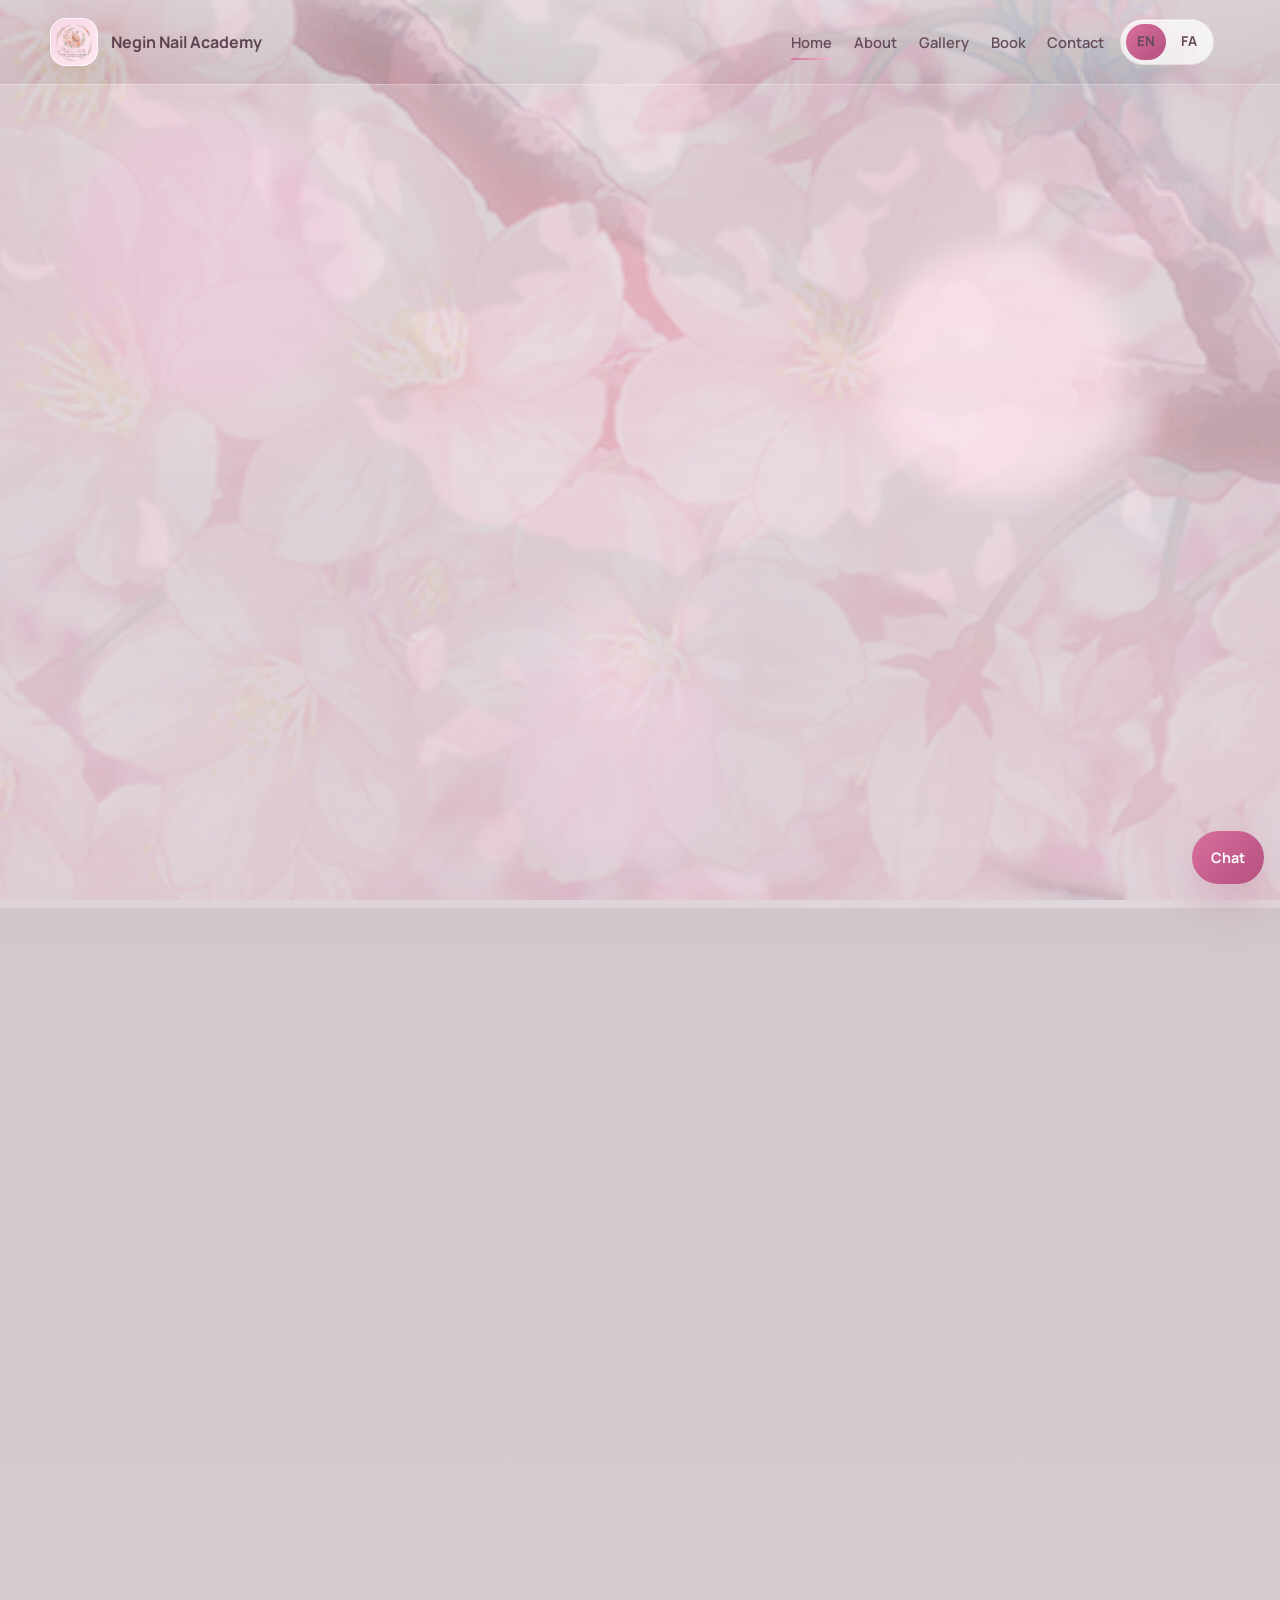
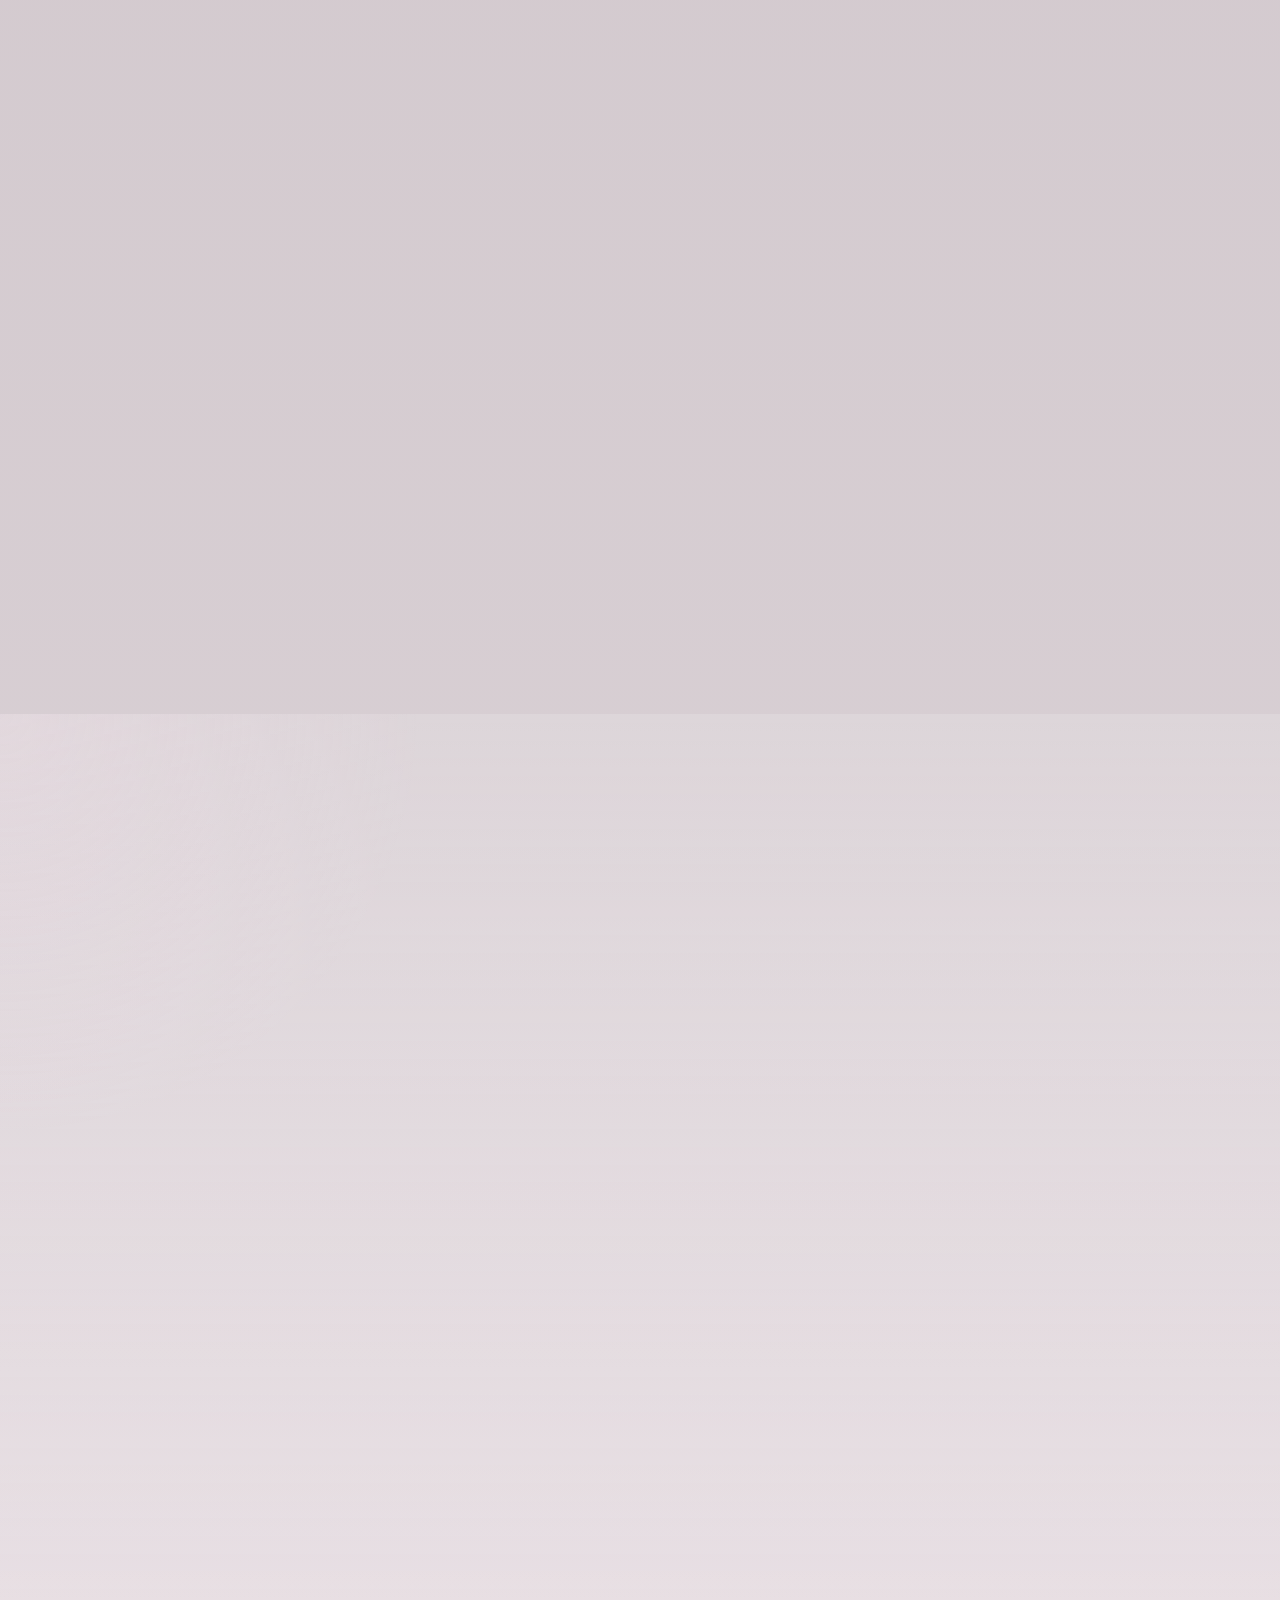
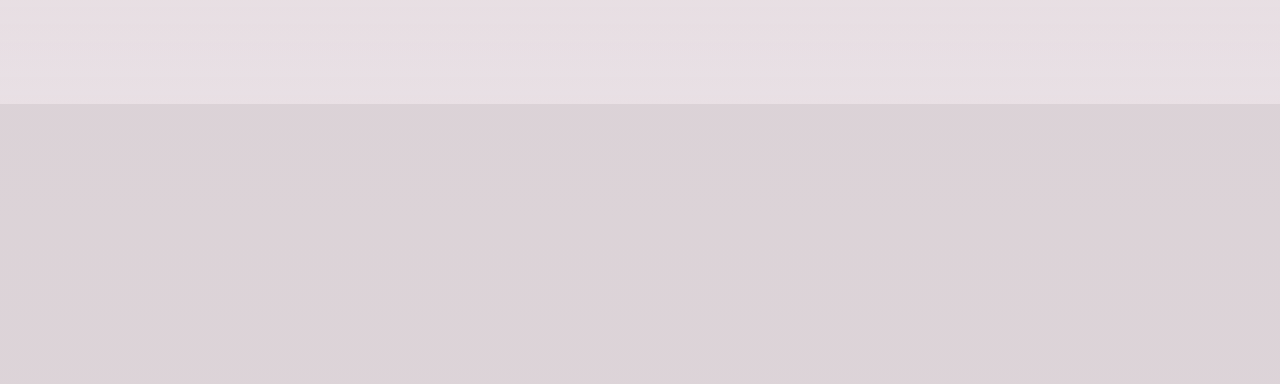
==== about.html @ 124faa85 "Initial website upload" ====
<!DOCTYPE html>
<html lang="en">
<head>
  <meta charset="UTF-8">
  <meta http-equiv="refresh" content="0; url=index.html#about">
  <meta name="viewport" content="width=device-width, initial-scale=1.0">
  <meta name="robots" content="noindex,follow">
  <link rel="canonical" href="index.html#about">
  <title>About | Negin Nail Academy</title>
  <link rel="stylesheet" href="css/style.css">
</head>
<body class="redirect-page">
  <main class="redirect-card">
    <h1>About</h1>
    <p>Redirecting to the About section.</p>
    <p>در حال انتقال به بخش درباره ما.</p>
    <p><a class="btn btn-primary" href="index.html#about">Continue</a></p>
  </main>
</body>
</html>
---- css/style.css ----
:root {
  --bg: #fff7fb;
  --bg-soft: #fffafd;
  --surface: rgba(255, 255, 255, 0.72);
  --surface-strong: rgba(255, 255, 255, 0.92);
  --ink: #47333f;
  --muted: #7b6472;
  --line: rgba(137, 95, 118, 0.14);
  --line-strong: rgba(137, 95, 118, 0.22);
  --primary: #d8709d;
  --primary-deep: #b44f7f;
  --primary-soft: #f7d7e6;
  --primary-pale: #fdeef5;
  --rose: #f3bfd5;
  --pink-cloud: #ffe8f2;
  --lavender-blush: #f8f0fb;
  --white: #ffffff;

  --font-heading: "Cormorant Garamond", Georgia, serif;
  --font-body: "Manrope", "Vazirmatn", "Segoe UI", sans-serif;
  --font-fa: "Vazirmatn", "Tahoma", sans-serif;

  --radius-sm: 16px;
  --radius-md: 24px;
  --radius-lg: 34px;
  --radius-xl: 44px;

  --shadow-soft: 0 16px 46px rgba(168, 111, 146, 0.1);
  --shadow-card: 0 20px 56px rgba(164, 109, 142, 0.13);
  --shadow-strong: 0 28px 80px rgba(143, 88, 121, 0.18);

  --transition: 240ms ease;
  --container: min(100% - 2rem, 1180px);
  --header-h: 84px;
}

* {
  box-sizing: border-box;
  margin: 0;
  padding: 0;
}

html {
  scroll-behavior: smooth;
}

body {
  min-height: 100vh;
  color: var(--ink);
  font-family: var(--font-body);
  font-size: 16px;
  line-height: 1.75;
  overflow-x: hidden;
  position: relative;
  background:
    linear-gradient(180deg, rgba(76, 41, 59, 0.28), rgba(104, 57, 81, 0.18)),
    url("../assets/images/background.gif") center 18% / cover fixed no-repeat;
}

body::before {
  content: "";
  position: fixed;
  inset: 0;
  pointer-events: none;
  z-index: 0;
  background: url("../assets/images/background\ 2.gif") center 10% / cover no-repeat;
  opacity: 0.24;
}

body::after {
  content: "";
  position: fixed;
  inset: 0;
  pointer-events: none;
  z-index: 0;
  background:
    linear-gradient(180deg, rgba(255, 246, 250, 0.40), rgba(247, 232, 240, 0.56)),
    radial-gradient(circle at 50% 12%, rgba(255, 233, 242, 0.12), transparent 28%),
    radial-gradient(circle at 85% 18%, rgba(248, 221, 236, 0.10), transparent 22%),
    radial-gradient(circle at 50% 100%, rgba(114, 57, 86, 0.22), transparent 38%);
}

.site-header,
main,
.site-footer,
.chatbot,
.language-modal,
.lightbox {
  position: relative;
  z-index: 1;
}

a {
  color: inherit;
  text-decoration: none;
}

img {
  display: block;
  width: 100%;
}

button,
input,
select,
textarea {
  font: inherit;
}

ul {
  list-style: none;
}

main {
  padding-top: var(--header-h);
}

section[id] {
  scroll-margin-top: calc(var(--header-h) + 1rem);
}

.container {
  width: var(--container);
  margin-inline: auto;
}

.section {
  padding: clamp(3.5rem, 6vw, 5.6rem) 0;
}

.section-soft {
  background:
    linear-gradient(180deg, rgba(255, 255, 255, 0.16), rgba(255, 246, 251, 0.38)),
    radial-gradient(circle at top left, rgba(248, 221, 236, 0.18), transparent 26%);
}

.eyebrow,
.booking-banner-label,
.mini-label,
.feature-tag {
  text-transform: uppercase;
  letter-spacing: 0.18em;
  font-size: 0.72rem;
  font-weight: 700;
  color: var(--primary-deep);
}

h1,
h2,
h3 {
  color: #4f3846;
  font-family: var(--font-heading);
  font-weight: 600;
  letter-spacing: -0.02em;
  line-height: 1.06;
}

h1 {
  font-size: clamp(2.35rem, 5vw, 4.25rem);
}

h2 {
  font-size: clamp(1.85rem, 3.8vw, 3.1rem);
}

h3 {
  font-size: clamp(1.22rem, 2.1vw, 1.7rem);
}

p {
  color: var(--muted);
}

.lang-fa {
  display: none;
}

html[lang="fa"] body {
  font-family: var(--font-fa);
}

html[lang="fa"] h1,
html[lang="fa"] h2,
html[lang="fa"] h3 {
  font-family: var(--font-fa);
  line-height: 1.55;
  letter-spacing: 0;
}

html[lang="fa"] .lang-fa {
  display: inline;
}

html[lang="fa"] .lang-en {
  display: none;
}

html[lang="en"] .lang-en {
  display: inline;
}

html[lang="en"] .lang-fa {
  display: none;
}

.sr-only {
  position: absolute;
  width: 1px;
  height: 1px;
  padding: 0;
  margin: -1px;
  overflow: hidden;
  clip: rect(0, 0, 0, 0);
  border: 0;
}

.site-header {
  position: fixed;
  inset: 0 0 auto;
  z-index: 300;
  border-bottom: 1px solid transparent;
  background: linear-gradient(180deg, rgba(255, 250, 252, 0.28), rgba(255, 250, 252, 0.08));
  transition: background var(--transition), box-shadow var(--transition), border-color var(--transition);
}

.site-header.scrolled {
  background: linear-gradient(180deg, rgba(255, 252, 254, 0.82), rgba(255, 247, 251, 0.72));
  border-bottom-color: rgba(151, 97, 124, 0.16);
  box-shadow: 0 18px 42px rgba(139, 87, 116, 0.12);
  backdrop-filter: blur(20px);
}

.nav-wrap {
  min-height: var(--header-h);
  display: grid;
  grid-template-columns: auto 1fr auto auto;
  align-items: center;
  gap: 1rem;
}

.brand {
  min-width: 0;
  display: inline-flex;
  align-items: center;
  gap: 0.8rem;
}

.brand img {
  width: 48px;
  height: 48px;
  object-fit: cover;
  border-radius: 16px;
  border: 1px solid rgba(255, 255, 255, 0.8);
  box-shadow: 0 10px 24px rgba(174, 113, 145, 0.16);
  background: linear-gradient(135deg, var(--primary-soft), var(--pink-cloud));
}

.brand-text {
  color: #5e4451;
  font-size: 1rem;
  font-weight: 700;
  white-space: nowrap;
}

.site-nav {
  justify-self: end;
}

.site-nav ul {
  display: flex;
  align-items: center;
  gap: clamp(0.8rem, 1.7vw, 1.4rem);
}

.site-nav a {
  position: relative;
  padding: 0.18rem 0;
  color: #664d5b;
  font-size: 0.92rem;
  font-weight: 600;
}

.site-nav a::after {
  content: "";
  position: absolute;
  left: 0;
  right: 0;
  bottom: -0.35rem;
  height: 2px;
  border-radius: 999px;
  background: linear-gradient(90deg, var(--primary), #efb7cf);
  transform: scaleX(0);
  transform-origin: center;
  transition: transform var(--transition);
}

.site-nav a:hover::after,
.site-nav a.active::after {
  transform: scaleX(1);
}

.lang-switcher {
  display: inline-flex;
  gap: 0.25rem;
  padding: 0.28rem;
  border: 1px solid rgba(157, 105, 130, 0.14);
  border-radius: 999px;
  background: rgba(255, 255, 255, 0.74);
  box-shadow: inset 0 1px 0 rgba(255, 255, 255, 0.72);
}

.lang-btn,
.nav-toggle,
.icon-btn,
.chat-suggestion,
.gallery-tile,
.lightbox-close {
  -webkit-tap-highlight-color: transparent;
}

.lang-btn {
  border: 0;
  background: transparent;
  color: #654a58;
  padding: 0.38rem 0.7rem;
  border-radius: 999px;
  font-size: 0.85rem;
  font-weight: 700;
  cursor: pointer;
  transition: background var(--transition), color var(--transition), transform var(--transition);
}

.lang-btn.active,
.lang-btn:hover {
  background: linear-gradient(135deg, var(--primary), var(--primary-deep));
  color: var(--white);
}

.nav-toggle {
  display: none;
  width: 44px;
  height: 44px;
  border: 1px solid var(--line);
  border-radius: 50%;
  background: rgba(255, 255, 255, 0.72);
  flex-direction: column;
  align-items: center;
  justify-content: center;
  gap: 4px;
  cursor: pointer;
}

.nav-toggle span {
  width: 18px;
  height: 2px;
  border-radius: 999px;
  background: #654a58;
  transition: transform var(--transition), opacity var(--transition);
}

body.nav-open .nav-toggle span:nth-child(1) {
  transform: translateY(6px) rotate(45deg);
}

body.nav-open .nav-toggle span:nth-child(2) {
  opacity: 0;
}

body.nav-open .nav-toggle span:nth-child(3) {
  transform: translateY(-6px) rotate(-45deg);
}

.btn {
  display: inline-flex;
  align-items: center;
  justify-content: center;
  gap: 0.45rem;
  border: 1px solid transparent;
  border-radius: 999px;
  padding: 0.9rem 1.35rem;
  font-size: 0.92rem;
  font-weight: 700;
  letter-spacing: 0.01em;
  cursor: pointer;
  transition: transform var(--transition), box-shadow var(--transition), background var(--transition), color var(--transition), border-color var(--transition);
}

.btn:hover {
  transform: translateY(-2px);
}

.btn-primary {
  color: var(--white);
  background: linear-gradient(135deg, #df6e9e, #b44f7f 55%, #954465);
  box-shadow: 0 18px 38px rgba(172, 82, 124, 0.28);
}

.btn-secondary {
  color: #6c4c5d;
  background: linear-gradient(135deg, rgba(255, 250, 252, 0.96), rgba(247, 215, 230, 0.78));
  border-color: rgba(182, 121, 154, 0.22);
  box-shadow: 0 14px 32px rgba(183, 124, 154, 0.12);
}

.btn-ghost {
  color: #6c4c5d;
  background: rgba(255, 255, 255, 0.58);
  border-color: rgba(182, 121, 154, 0.18);
  backdrop-filter: blur(12px);
}

.wide {
  width: 100%;
}

.hero-section {
  position: relative;
  overflow: hidden;
  isolation: isolate;
  padding: clamp(1.7rem, 4vw, 2.7rem) 0 clamp(3.7rem, 7vw, 5.8rem);
  background: transparent;
}

.hero-gif-bg {
  position: absolute;
  inset: 0;
  background:
    radial-gradient(circle at 18% 18%, rgba(255, 238, 245, 0.26), transparent 24%),
    radial-gradient(circle at 82% 20%, rgba(255, 230, 239, 0.18), transparent 22%),
    linear-gradient(180deg, rgba(255, 250, 252, 0.10), rgba(255, 244, 248, 0.18));
  opacity: 1;
  z-index: 0;
  pointer-events: none;
}

.hero-section::after {
  content: "";
  position: absolute;
  inset: 0;
  background:
    linear-gradient(
      135deg,
      rgba(255, 247, 250, 0.20),
      rgba(255, 241, 247, 0.12),
      rgba(255, 250, 252, 0.18)
    );
  z-index: 0;
  pointer-events: none;
}

.hero-shell {
  position: relative;
  z-index: 1;
}

.hero-ambient {
  position: absolute;
  inset: 0;
  overflow: hidden;
  pointer-events: none;
  z-index: 1;
}

.orb {
  position: absolute;
  border-radius: 50%;
  filter: blur(14px);
  opacity: 0.7;
}

.orb-1 {
  width: 18rem;
  height: 18rem;
  top: 2rem;
  left: 5%;
  background: rgba(247, 185, 217, 0.42);
  animation: floatA 16s ease-in-out infinite alternate;
}

.orb-2 {
  width: 16rem;
  height: 16rem;
  top: 10rem;
  right: 12%;
  background: rgba(255, 230, 240, 0.9);
  animation: floatB 14s ease-in-out infinite alternate;
}

.orb-3 {
  width: 13rem;
  height: 13rem;
  bottom: 3rem;
  left: 40%;
  background: rgba(240, 205, 227, 0.52);
  animation: floatC 18s ease-in-out infinite alternate;
}

.booking-banner,
.hero-copy,
.hero-visual,
.about-photo-card,
.about-feature-card,
.booking-panel,
.steps-card,
.contact-card,
.contact-form,
.map-card,
.language-box,
.redirect-card {
  border: 1px solid rgba(163, 109, 136, 0.16);
  background: linear-gradient(180deg, rgba(255, 255, 255, 0.80), rgba(255, 250, 253, 0.94));
  box-shadow: 0 22px 54px rgba(139, 86, 115, 0.14);
  backdrop-filter: blur(16px);
}

.booking-banner {
  display: flex;
  align-items: center;
  justify-content: space-between;
  gap: 1rem;
  padding: 1rem 1.15rem;
  border-radius: var(--radius-lg);
  margin-bottom: 1.4rem;
  box-shadow: 0 18px 50px rgba(145, 89, 119, 0.12);
}

.booking-banner-text {
  margin-top: 0.25rem;
  font-size: 0.96rem;
}

.hero-grid {
  display: grid;
  grid-template-columns: minmax(0, 1fr) minmax(320px, 0.96fr);
  gap: clamp(1.15rem, 3vw, 2rem);
  align-items: stretch;
}

.hero-copy {
  border-radius: var(--radius-xl);
  padding: clamp(1.5rem, 4vw, 2.7rem);
  background:
    radial-gradient(circle at top right, rgba(247, 215, 230, 0.34), transparent 24%),
    linear-gradient(145deg, rgba(255, 255, 255, 0.92), rgba(255, 247, 251, 0.90));
}

.hero-text {
  margin-top: 1rem;
  max-width: 62ch;
  font-size: 1rem;
}

.hero-actions {
  margin-top: 1.35rem;
  display: flex;
  flex-wrap: wrap;
  gap: 0.75rem;
}

.hero-pills {
  display: flex;
  flex-wrap: wrap;
  gap: 0.65rem;
  margin-top: 1.25rem;
}

.hero-pills li {
  padding: 0.58rem 0.88rem;
  border: 1px solid rgba(198, 138, 171, 0.16);
  border-radius: 999px;
  background: rgba(255, 255, 255, 0.76);
  color: #6b5160;
  font-size: 0.84rem;
  font-weight: 600;
  box-shadow: inset 0 1px 0 rgba(255, 255, 255, 0.65);
}

.hero-visual {
  position: relative;
  overflow: hidden;
  border-radius: var(--radius-xl);
  padding: 1rem;
  min-height: 36rem;
  background:
    radial-gradient(circle at top left, rgba(255, 235, 244, 0.62), transparent 20%),
    linear-gradient(160deg, rgba(252, 241, 247, 0.95), rgba(244, 225, 235, 0.90));
}

.hero-visual-frame {
  position: relative;
  height: 100%;
  min-height: 34rem;
  overflow: hidden;
  border-radius: calc(var(--radius-xl) - 10px);
  border: 1px solid rgba(255, 255, 255, 0.78);
}

.hero-visual-frame img {
  position: absolute;
  inset: 0;
  width: 100%;
  height: 100%;
  object-fit: cover;
}

.hero-visual-overlay {
  position: absolute;
  inset: 0;
  background:
    linear-gradient(180deg, rgba(255, 255, 255, 0.02), rgba(180, 98, 136, 0.14)),
    radial-gradient(circle at 30% 20%, rgba(255, 255, 255, 0.28), transparent 20%),
    linear-gradient(135deg, rgba(255, 224, 237, 0.16), rgba(183, 111, 145, 0.08));
}

.hero-visual-badge,
.hero-floating-card {
  position: absolute;
  z-index: 2;
  border: 1px solid rgba(255, 255, 255, 0.68);
  background: rgba(255, 251, 253, 0.72);
  box-shadow: var(--shadow-soft);
  backdrop-filter: blur(14px);
}

.hero-visual-badge {
  left: 1rem;
  right: 1rem;
  bottom: 1rem;
  padding: 0.8rem 0.95rem;
  border-radius: 18px;
  text-align: center;
  color: #694d5d;
  font-size: 0.82rem;
  font-weight: 600;
}

.hero-floating-card {
  max-width: 16rem;
  border-radius: 22px;
  padding: 0.95rem 1rem;
}

.hero-floating-card strong,
.map-card strong {
  display: block;
  color: #5a3f4f;
  font-size: 1rem;
  line-height: 1.4;
}

.hero-floating-card a {
  display: inline-block;
  margin-top: 0.3rem;
  color: var(--primary-deep);
  font-size: 0.9rem;
  font-weight: 700;
}

.hero-floating-card-top {
  top: 1.2rem;
  left: 1.2rem;
}

.hero-floating-card-bottom {
  right: 1.2rem;
  bottom: 5.2rem;
}

.section-head {
  max-width: 56rem;
  margin-bottom: 1.75rem;
}

.section-head p:last-child,
.about-content p + p {
  margin-top: 0.9rem;
}

.about-grid {
  display: grid;
  grid-template-columns: minmax(320px, 0.86fr) minmax(0, 1.14fr);
  gap: clamp(1.2rem, 3vw, 2rem);
  align-items: center;
}

.about-photo-card {
  border-radius: var(--radius-xl);
  padding: 1rem;
}

.about-photo-shell {
  overflow: hidden;
  border-radius: calc(var(--radius-xl) - 10px);
  aspect-ratio: 4 / 5;
}

.about-photo-shell img {
  height: 100%;
  object-fit: cover;
}

.about-photo-copy {
  padding: 1rem 0.5rem 0.4rem;
}

.about-photo-copy p:last-child {
  margin-top: 0.4rem;
}

.about-content {
  max-width: 100%;
}

.about-feature-grid {
  display: grid;
  grid-template-columns: repeat(2, minmax(0, 1fr));
  gap: 1rem;
  margin-top: 1.5rem;
}

.about-feature-card {
  border-radius: var(--radius-lg);
  padding: 1.25rem;
}

.about-feature-card-accent {
  background:
    radial-gradient(circle at top left, rgba(255, 255, 255, 0.18), transparent 24%),
    linear-gradient(150deg, rgba(203, 112, 156, 0.96), rgba(175, 84, 127, 0.94));
}

.about-feature-card-accent h3,
.about-feature-card-accent p,
.about-feature-card-accent .feature-tag {
  color: #fff6fb;
}

.feature-number {
  display: inline-flex;
  align-items: center;
  justify-content: center;
  width: 40px;
  height: 40px;
  margin-bottom: 0.8rem;
  border-radius: 50%;
  background: linear-gradient(135deg, rgba(216, 112, 157, 0.16), rgba(243, 191, 213, 0.38));
  color: var(--primary-deep);
  font-size: 0.85rem;
  font-weight: 700;
}

.gallery-grid {
  display: grid;
  grid-template-columns: repeat(3, minmax(0, 1fr));
  grid-auto-rows: 12rem;
  gap: 1rem;
}

.gallery-tile {
  border: 0;
  padding: 0;
  overflow: hidden;
  border-radius: var(--radius-lg);
  cursor: zoom-in;
  box-shadow: 0 16px 42px rgba(138, 88, 116, 0.14);
  background: rgba(255, 255, 255, 0.86);
  border: 1px solid rgba(255, 255, 255, 0.55);
  transition: transform 320ms ease, box-shadow 320ms ease;
}

.gallery-tile img {
  height: 100%;
  object-fit: cover;
  transition: transform 320ms ease, filter 320ms ease;
}

.gallery-tile:hover img {
  transform: scale(1.05);
  filter: saturate(1.08);
}

.gallery-tile:hover {
  transform: translateY(-4px);
}

.tile-large {
  grid-row: span 2;
}

.book-grid {
  display: grid;
  grid-template-columns: minmax(0, 0.96fr) minmax(0, 1.04fr);
  gap: clamp(1.2rem, 3vw, 2rem);
  align-items: stretch;
}

.booking-panel,
.steps-card,
.contact-form,
.map-card {
  border-radius: var(--radius-xl);
  padding: clamp(1.35rem, 3vw, 2rem);
}

.booking-panel {
  background:
    radial-gradient(circle at top right, rgba(255, 230, 240, 0.8), transparent 26%),
    linear-gradient(165deg, rgba(255, 255, 255, 0.94), rgba(255, 242, 248, 0.94));
}

.booking-panel p {
  margin-top: 0.85rem;
}

.booking-panel-actions {
  margin-top: 1.2rem;
  display: grid;
  gap: 0.7rem;
}

.booking-note {
  margin-top: 1.25rem;
  padding-top: 1rem;
  border-top: 1px solid var(--line);
}

.steps-card {
  display: grid;
  gap: 0.9rem;
}

.step-item {
  display: grid;
  grid-template-columns: auto 1fr;
  gap: 0.95rem;
  align-items: start;
  padding: 1rem;
  border-radius: var(--radius-md);
  background: rgba(255, 255, 255, 0.54);
  border: 1px solid rgba(206, 146, 176, 0.14);
}

.step-item span {
  width: 40px;
  height: 40px;
  display: grid;
  place-items: center;
  border-radius: 50%;
  background: linear-gradient(135deg, rgba(216, 112, 157, 0.2), rgba(247, 215, 230, 0.9));
  color: var(--primary-deep);
  font-size: 0.85rem;
  font-weight: 700;
}

.step-item-soft {
  background: linear-gradient(145deg, rgba(255, 244, 249, 0.96), rgba(249, 232, 241, 0.92));
}

.contact-layout {
  display: grid;
  grid-template-columns: minmax(0, 1fr) minmax(320px, 0.88fr);
  gap: clamp(1.2rem, 3vw, 2rem);
  align-items: start;
}

.contact-cards {
  display: grid;
  grid-template-columns: repeat(2, minmax(0, 1fr));
  gap: 1rem;
  margin-top: 1.5rem;
}

.contact-card {
  border-radius: var(--radius-lg);
  padding: 1.15rem;
  background: linear-gradient(180deg, rgba(255, 255, 255, 0.82), rgba(255, 247, 251, 0.92));
}

.contact-card span {
  display: block;
  margin-bottom: 0.35rem;
  color: var(--primary-deep);
  font-size: 0.76rem;
  font-weight: 700;
  text-transform: uppercase;
  letter-spacing: 0.16em;
}

.contact-card a {
  color: #5d4353;
  font-weight: 700;
}

.map-card {
  display: flex;
  align-items: center;
  justify-content: space-between;
  gap: 1rem;
  margin-top: 1.3rem;
  background: linear-gradient(140deg, rgba(255, 255, 255, 0.88), rgba(255, 241, 248, 0.92));
}

.map-actions {
  display: flex;
  flex-wrap: wrap;
  gap: 0.7rem;
}

.contact-form {
  display: grid;
  gap: 0.45rem;
  background:
    radial-gradient(circle at top right, rgba(255, 229, 239, 0.62), transparent 24%),
    linear-gradient(160deg, rgba(255, 255, 255, 0.97), rgba(255, 246, 250, 0.95));
}

.form-intro {
  margin-top: -0.05rem;
  margin-bottom: 0.25rem;
  font-size: 0.95rem;
}

.form-note {
  margin-bottom: 0.55rem;
  padding: 0.8rem 0.95rem;
  border: 1px solid rgba(208, 152, 181, 0.18);
  border-radius: 18px;
  background: rgba(255, 250, 252, 0.82);
  color: #6c5060;
  font-size: 0.9rem;
}

.contact-form label {
  margin-top: 0.38rem;
  color: #634a59;
  font-size: 0.9rem;
  font-weight: 600;
}

.contact-form input,
.contact-form select,
.contact-form textarea,
.chatbot-form input {
  width: 100%;
  border: 1px solid rgba(196, 140, 169, 0.22);
  border-radius: 16px;
  background: rgba(255, 255, 255, 0.96);
  color: #5f4656;
  padding: 0.9rem 1rem;
  box-shadow: inset 0 1px 0 rgba(255, 255, 255, 0.72);
  transition: border-color var(--transition), box-shadow var(--transition), background var(--transition), transform var(--transition);
}

.contact-form input:focus,
.contact-form select:focus,
.contact-form textarea:focus,
.chatbot-form input:focus {
  outline: none;
  border-color: rgba(180, 79, 127, 0.4);
  background: var(--white);
  box-shadow: 0 0 0 4px rgba(233, 176, 202, 0.22);
}

.contact-form textarea {
  resize: vertical;
  min-height: 7rem;
}

.form-status {
  min-height: 1.4rem;
  margin-top: 0.45rem;
  color: var(--primary-deep);
  font-size: 0.9rem;
  font-weight: 600;
}

.form-status.is-error {
  color: #b63f67;
}

.mail-link-group {
  display: flex;
  flex-wrap: wrap;
  gap: 0.55rem;
  margin-top: 0.7rem;
}

.mail-client-btn {
  display: inline-flex;
  align-items: center;
  justify-content: center;
  padding: 0.72rem 1rem;
  border-radius: 999px;
  border: 1px solid rgba(182, 121, 154, 0.22);
  background: rgba(255, 255, 255, 0.88);
  color: #6b4d5d;
  font-weight: 700;
  box-shadow: 0 10px 24px rgba(165, 106, 135, 0.12);
}

.mail-client-btn:hover {
  transform: translateY(-1px);
}

.lightbox {
  position: fixed;
  inset: 0;
  z-index: 500;
  display: grid;
  place-items: center;
  padding: 1rem;
  background: rgba(72, 43, 58, 0.84);
  opacity: 0;
  visibility: hidden;
  transition: opacity var(--transition), visibility var(--transition);
}

.lightbox.open {
  opacity: 1;
  visibility: visible;
}

.lightbox-close {
  position: absolute;
  top: 1rem;
  right: 1rem;
  width: 44px;
  height: 44px;
  border: 1px solid rgba(255, 255, 255, 0.18);
  border-radius: 50%;
  background: rgba(255, 255, 255, 0.1);
  color: var(--white);
  font-size: 1.7rem;
  cursor: pointer;
}

.lightbox-figure {
  max-width: min(960px, 92vw);
}

.lightbox-figure img {
  width: auto;
  max-width: 100%;
  max-height: 80vh;
  border-radius: var(--radius-lg);
}

.lightbox-figure figcaption {
  margin-top: 0.65rem;
  color: #fff6fb;
  text-align: center;
}

.site-footer {
  padding: 2.1rem 0 1rem;
  border-top: 1px solid rgba(210, 160, 186, 0.16);
  background: linear-gradient(180deg, rgba(255, 247, 252, 0.48), rgba(255, 242, 248, 0.82));
}

.footer-grid {
  display: grid;
  grid-template-columns: repeat(3, minmax(0, 1fr));
  gap: 1rem;
}

.footer-grid h3 {
  margin-bottom: 0.35rem;
}

.footer-grid a {
  color: var(--primary-deep);
  font-weight: 700;
}

.copyright {
  margin-top: 1rem;
  text-align: center;
  font-size: 0.9rem;
  color: var(--muted);
}

.language-modal {
  position: fixed;
  inset: 0;
  z-index: 650;
  display: grid;
  place-items: center;
  padding: 1rem;
  background: rgba(79, 52, 66, 0.68);
  opacity: 0;
  visibility: hidden;
  transition: opacity var(--transition), visibility var(--transition);
}

.language-modal.open {
  opacity: 1;
  visibility: visible;
}

.language-box {
  width: min(100%, 430px);
  border-radius: var(--radius-xl);
  padding: 1.5rem;
  text-align: center;
}

.language-box p {
  margin-top: 0.7rem;
}

.language-actions {
  display: flex;
  justify-content: center;
  gap: 0.7rem;
  margin-top: 1.2rem;
}

.chatbot {
  position: fixed;
  right: 1rem;
  bottom: 1rem;
  z-index: 620;
}

.chatbot-toggle {
  border: 0;
  border-radius: 999px;
  padding: 0.86rem 1.2rem;
  color: var(--white);
  font-size: 0.9rem;
  font-weight: 700;
  background: linear-gradient(135deg, var(--primary), var(--primary-deep));
  box-shadow: 0 18px 44px rgba(180, 79, 127, 0.3);
  cursor: pointer;
  position: relative;
}

.chatbot-toggle.has-alert {
  animation: pulseGlow 2.5s ease-in-out infinite;
}

.chatbot-badge {
  position: absolute;
  top: -0.28rem;
  inset-inline-end: -0.15rem;
  min-width: 18px;
  height: 18px;
  display: grid;
  place-items: center;
  padding-inline: 0.25rem;
  border-radius: 999px;
  background: var(--white);
  color: var(--primary-deep);
  font-size: 0.66rem;
  font-weight: 700;
  transform: scale(0);
  transform-origin: center;
  transition: transform var(--transition);
}

.chatbot-badge.visible {
  transform: scale(1);
}

.chatbot-panel {
  position: absolute;
  right: 0;
  bottom: calc(100% + 0.8rem);
  width: min(94vw, 390px);
  border-radius: 30px;
  overflow: hidden;
  border: 1px solid var(--line-strong);
  background: rgba(255, 251, 253, 0.98);
  box-shadow: var(--shadow-strong);
  opacity: 0;
  visibility: hidden;
  transform: translateY(12px) scale(0.98);
  transition: opacity var(--transition), visibility var(--transition), transform var(--transition);
}

.chatbot-panel.open {
  opacity: 1;
  visibility: visible;
  transform: translateY(0) scale(1);
}

.chatbot-head {
  display: flex;
  align-items: flex-start;
  justify-content: space-between;
  gap: 0.8rem;
  padding: 1rem;
  background:
    radial-gradient(circle at top left, rgba(255, 255, 255, 0.18), transparent 20%),
    linear-gradient(145deg, #d56f9b, #b24f7e);
  color: var(--white);
}

.chatbot-head h3 {
  color: inherit;
  font-family: var(--font-body);
  font-size: 1rem;
  font-weight: 700;
}

.chatbot-head p {
  margin-top: 0.14rem;
  color: rgba(255, 244, 250, 0.9);
  font-size: 0.82rem;
}

.chatbot-head-actions {
  display: flex;
  gap: 0.35rem;
}

.icon-btn {
  width: 32px;
  height: 32px;
  display: grid;
  place-items: center;
  border-radius: 50%;
  border: 1px solid rgba(255, 255, 255, 0.22);
  background: rgba(255, 255, 255, 0.12);
  color: var(--white);
  cursor: pointer;
}

#chatbot-sound[data-muted="true"] .sound-on,
#chatbot-sound[data-muted="false"] .sound-off {
  display: none;
}

.chatbot-messages {
  display: grid;
  gap: 0.65rem;
  max-height: 320px;
  overflow: auto;
  padding: 1rem;
}

.chat-msg {
  max-width: 88%;
  border-radius: 18px;
  padding: 0.72rem 0.86rem;
  line-height: 1.55;
  font-size: 0.9rem;
  animation: fadeSlide 260ms ease;
}

.chat-msg.bot {
  justify-self: start;
  background: rgba(249, 232, 241, 0.94);
  color: #573f4d;
}

.chat-msg.user {
  justify-self: end;
  background: linear-gradient(135deg, var(--primary), var(--primary-deep));
  color: var(--white);
}

.chat-typing {
  display: inline-flex;
  gap: 4px;
}

.chat-typing span {
  width: 6px;
  height: 6px;
  border-radius: 50%;
  background: var(--primary-deep);
  animation: blink 1s infinite ease;
}

.chat-typing span:nth-child(2) {
  animation-delay: 0.15s;
}

.chat-typing span:nth-child(3) {
  animation-delay: 0.3s;
}

.chatbot-suggestions {
  display: flex;
  flex-wrap: wrap;
  gap: 0.5rem;
  padding: 0 1rem 0.9rem;
}

.chat-suggestion {
  border: 1px solid rgba(203, 141, 172, 0.2);
  border-radius: 999px;
  background: rgba(255, 255, 255, 0.9);
  color: #654a58;
  padding: 0.48rem 0.74rem;
  font-size: 0.8rem;
  font-weight: 600;
  cursor: pointer;
  transition: background var(--transition), transform var(--transition);
}

.chat-suggestion:hover {
  background: rgba(247, 215, 230, 0.4);
}

.chatbot-form {
  display: grid;
  grid-template-columns: 1fr auto;
  gap: 0.6rem;
  padding: 0 1rem 1rem;
  border-top: 1px solid rgba(206, 146, 176, 0.14);
  padding-top: 0.95rem;
}

.chatbot-form input {
  min-width: 0;
}

.chatbot-send {
  min-width: 84px;
}

.chat-link {
  color: var(--primary-deep);
  font-weight: 700;
  text-decoration: underline;
}

.section-highlight {
  box-shadow: 0 0 0 2px rgba(216, 112, 157, 0.22), 0 0 0 12px rgba(247, 215, 230, 0.26);
  border-radius: var(--radius-lg);
  transition: box-shadow 700ms ease;
}

.reveal {
  opacity: 0;
  transform: translateY(22px);
  transition: opacity 700ms ease, transform 700ms ease;
}

.reveal.is-visible {
  opacity: 1;
  transform: translateY(0);
}

.redirect-page {
  display: grid;
  place-items: center;
  min-height: 100vh;
  padding: 1.5rem;
}

.redirect-card {
  max-width: 34rem;
  border-radius: var(--radius-xl);
  padding: 2rem;
  text-align: center;
}

.redirect-card p {
  margin-top: 0.8rem;
}

button,
input,
select,
textarea,
a {
  outline-offset: 3px;
}

button:focus-visible,
input:focus-visible,
select:focus-visible,
textarea:focus-visible,
a:focus-visible {
  outline: 2px solid rgba(180, 79, 127, 0.5);
}

html[dir="rtl"] .nav-wrap {
  grid-template-columns: auto auto 1fr auto;
}

html[dir="rtl"] .site-nav {
  justify-self: start;
}

html[dir="rtl"] .hero-copy,
html[dir="rtl"] .about-content,
html[dir="rtl"] .about-photo-copy,
html[dir="rtl"] .section-head,
html[dir="rtl"] .booking-panel,
html[dir="rtl"] .steps-card,
html[dir="rtl"] .contact-copy,
html[dir="rtl"] .contact-form,
html[dir="rtl"] .language-box,
html[dir="rtl"] .redirect-card,
html[dir="rtl"] .chat-msg,
html[dir="rtl"] .chatbot-form input {
  text-align: right;
}

html[dir="rtl"] .chatbot {
  left: 1rem;
  right: auto;
}

html[dir="rtl"] .chatbot-panel {
  left: 0;
  right: auto;
}

@keyframes fadeSlide {
  from {
    opacity: 0;
    transform: translateY(10px);
  }
  to {
    opacity: 1;
    transform: translateY(0);
  }
}

@keyframes blink {
  0%,
  100% {
    opacity: 0.25;
  }
  50% {
    opacity: 1;
  }
}

@keyframes pulseGlow {
  0%,
  100% {
    box-shadow: 0 0 0 0 rgba(216, 112, 157, 0.26), 0 18px 44px rgba(180, 79, 127, 0.3);
  }
  60% {
    box-shadow: 0 0 0 12px rgba(216, 112, 157, 0), 0 18px 44px rgba(180, 79, 127, 0.3);
  }
}

@keyframes floatA {
  from {
    transform: translate3d(0, 0, 0) scale(1);
  }
  to {
    transform: translate3d(4%, 3%, 0) scale(1.05);
  }
}

@keyframes floatB {
  from {
    transform: translate3d(0, 0, 0) scale(1);
  }
  to {
    transform: translate3d(-4%, -3%, 0) scale(1.08);
  }
}

@keyframes floatC {
  from {
    transform: translate3d(0, 0, 0) scale(1);
  }
  to {
    transform: translate3d(5%, -5%, 0) scale(1.06);
  }
}

@media (max-width: 1120px) {
  .hero-grid,
  .about-grid,
  .book-grid,
  .contact-layout {
    grid-template-columns: 1fr;
  }

  .hero-visual {
    min-height: auto;
  }

  .hero-visual-frame {
    min-height: 30rem;
  }
}

@media (max-width: 920px) {
  .nav-wrap {
    grid-template-columns: 1fr auto auto;
  }

  html[dir="rtl"] .nav-wrap {
    grid-template-columns: auto auto 1fr;
  }

  .nav-toggle {
    display: inline-flex;
  }

  .site-nav {
    position: fixed;
    top: calc(var(--header-h) - 0.15rem);
    left: 1rem;
    right: 1rem;
    z-index: 350;
    padding: 1rem;
    border: 1px solid var(--line);
    border-radius: var(--radius-lg);
    background: rgba(255, 252, 254, 0.97);
    box-shadow: var(--shadow-soft);
    opacity: 0;
    visibility: hidden;
    transform: translateY(-10px);
    transition: opacity var(--transition), visibility var(--transition), transform var(--transition);
  }

  body.nav-open .site-nav {
    opacity: 1;
    visibility: visible;
    transform: translateY(0);
  }

  .site-nav ul {
    flex-direction: column;
    align-items: flex-start;
    gap: 0.75rem;
  }

  .contact-cards,
  .gallery-grid,
  .footer-grid,
  .about-feature-grid {
    grid-template-columns: repeat(2, minmax(0, 1fr));
  }

  .gallery-grid {
    grid-auto-rows: 11rem;
  }

  .hero-floating-card-bottom {
    right: 1rem;
    bottom: 5rem;
  }

  .booking-banner,
  .map-card {
    flex-direction: column;
    align-items: flex-start;
  }
}

@media (max-width: 700px) {
  :root {
    --header-h: 78px;
    --container: min(100% - 1.2rem, 1180px);
  }

  body {
    font-size: 15px;
  }

  .hero-copy,
  .hero-visual,
  .about-photo-card,
  .booking-panel,
  .steps-card,
  .contact-form,
  .map-card,
  .language-box,
  .redirect-card {
    padding: 1.1rem;
  }

  .contact-cards,
  .gallery-grid,
  .footer-grid,
  .about-feature-grid {
    grid-template-columns: 1fr;
  }

  .gallery-grid {
    grid-auto-rows: 12rem;
  }

  .tile-large {
    grid-row: span 1;
  }

  .hero-actions,
  .map-actions,
  .language-actions,
  .booking-panel-actions {
    width: 100%;
    display: grid;
  }

  .hero-actions .btn,
  .map-actions .btn,
  .language-actions .btn,
  .booking-banner .btn,
  .booking-panel-actions .btn {
    width: 100%;
  }

  .hero-visual-frame {
    min-height: 24rem;
  }

  .hero-floating-card {
    max-width: calc(100% - 2rem);
    padding: 0.8rem 0.85rem;
  }

  .hero-floating-card-top {
    top: 0.8rem;
    left: 0.8rem;
  }

  .hero-floating-card-bottom {
    right: 0.8rem;
    bottom: 4.7rem;
  }

  .chatbot {
    left: 0.8rem;
    right: 0.8rem;
  }

  .chatbot-toggle,
  .chatbot-panel {
    width: 100%;
  }

  .chatbot-panel {
    right: 0;
    left: 0;
  }

  .chatbot-form {
    grid-template-columns: 1fr;
  }

  .chatbot-send {
    width: 100%;
  }
}

@media (max-width: 520px) {
  h1 {
    font-size: clamp(2rem, 10vw, 2.6rem);
  }

  h2 {
    font-size: clamp(1.6rem, 7vw, 2.1rem);
  }

  .hero-pills {
    display: grid;
  }

  .hero-floating-card {
    max-width: none;
  }
}

@media (prefers-reduced-motion: reduce) {
  *,
  *::before,
  *::after {
    animation-duration: 0.01ms !important;
    animation-iteration-count: 1 !important;
    transition-duration: 0.01ms !important;
    scroll-behavior: auto !important;
  }

  .reveal {
    opacity: 1;
    transform: none;
  }
}
/* ===== TEXT VISIBILITY FIX: WHITE BOXES FOR TEXT THAT HAS NO CARD ===== */

.about-content > .eyebrow,
.section-head > .eyebrow,
.contact-copy > .eyebrow {
  display: inline-flex;
  width: fit-content;
  padding: 0.48rem 0.82rem;
  border: 1px solid rgba(121, 76, 99, 0.12);
  border-radius: 999px;
  background: rgba(255, 255, 255, 0.96);
  box-shadow: 0 14px 32px rgba(125, 81, 104, 0.10);
  backdrop-filter: blur(8px);
}

.about-content > h2,
.section-head > h2,
.contact-copy > h2 {
  margin-top: 0.75rem;
  padding: 1rem 1.2rem;
  border: 1px solid rgba(121, 76, 99, 0.12);
  border-radius: 28px;
  background: rgba(255, 255, 255, 0.96);
  box-shadow: 0 18px 40px rgba(125, 81, 104, 0.12);
  color: #22181f;
}

.about-content > h2 span,
.section-head > h2 span,
.contact-copy > h2 span {
  color: #22181f;
}

.about-content > p,
.section-head > p,
.contact-copy > p {
  margin-top: 0.85rem;
  padding: 0.95rem 1.15rem;
  border: 1px solid rgba(121, 76, 99, 0.12);
  border-radius: 24px;
  background: rgba(255, 255, 255, 0.94);
  box-shadow: 0 16px 36px rgba(125, 81, 104, 0.10);
  color: #3a2b33;
  backdrop-filter: blur(8px);
}

.about-content > p span,
.section-head > p span,
.contact-copy > p span {
  color: #3a2b33;
}

@media (max-width: 700px) {
  .about-content > h2,
  .section-head > h2,
  .contact-copy > h2,
  .about-content > p,
  .section-head > p,
  .contact-copy > p {
    padding: 0.9rem 1rem;
    border-radius: 22px;
  }
}
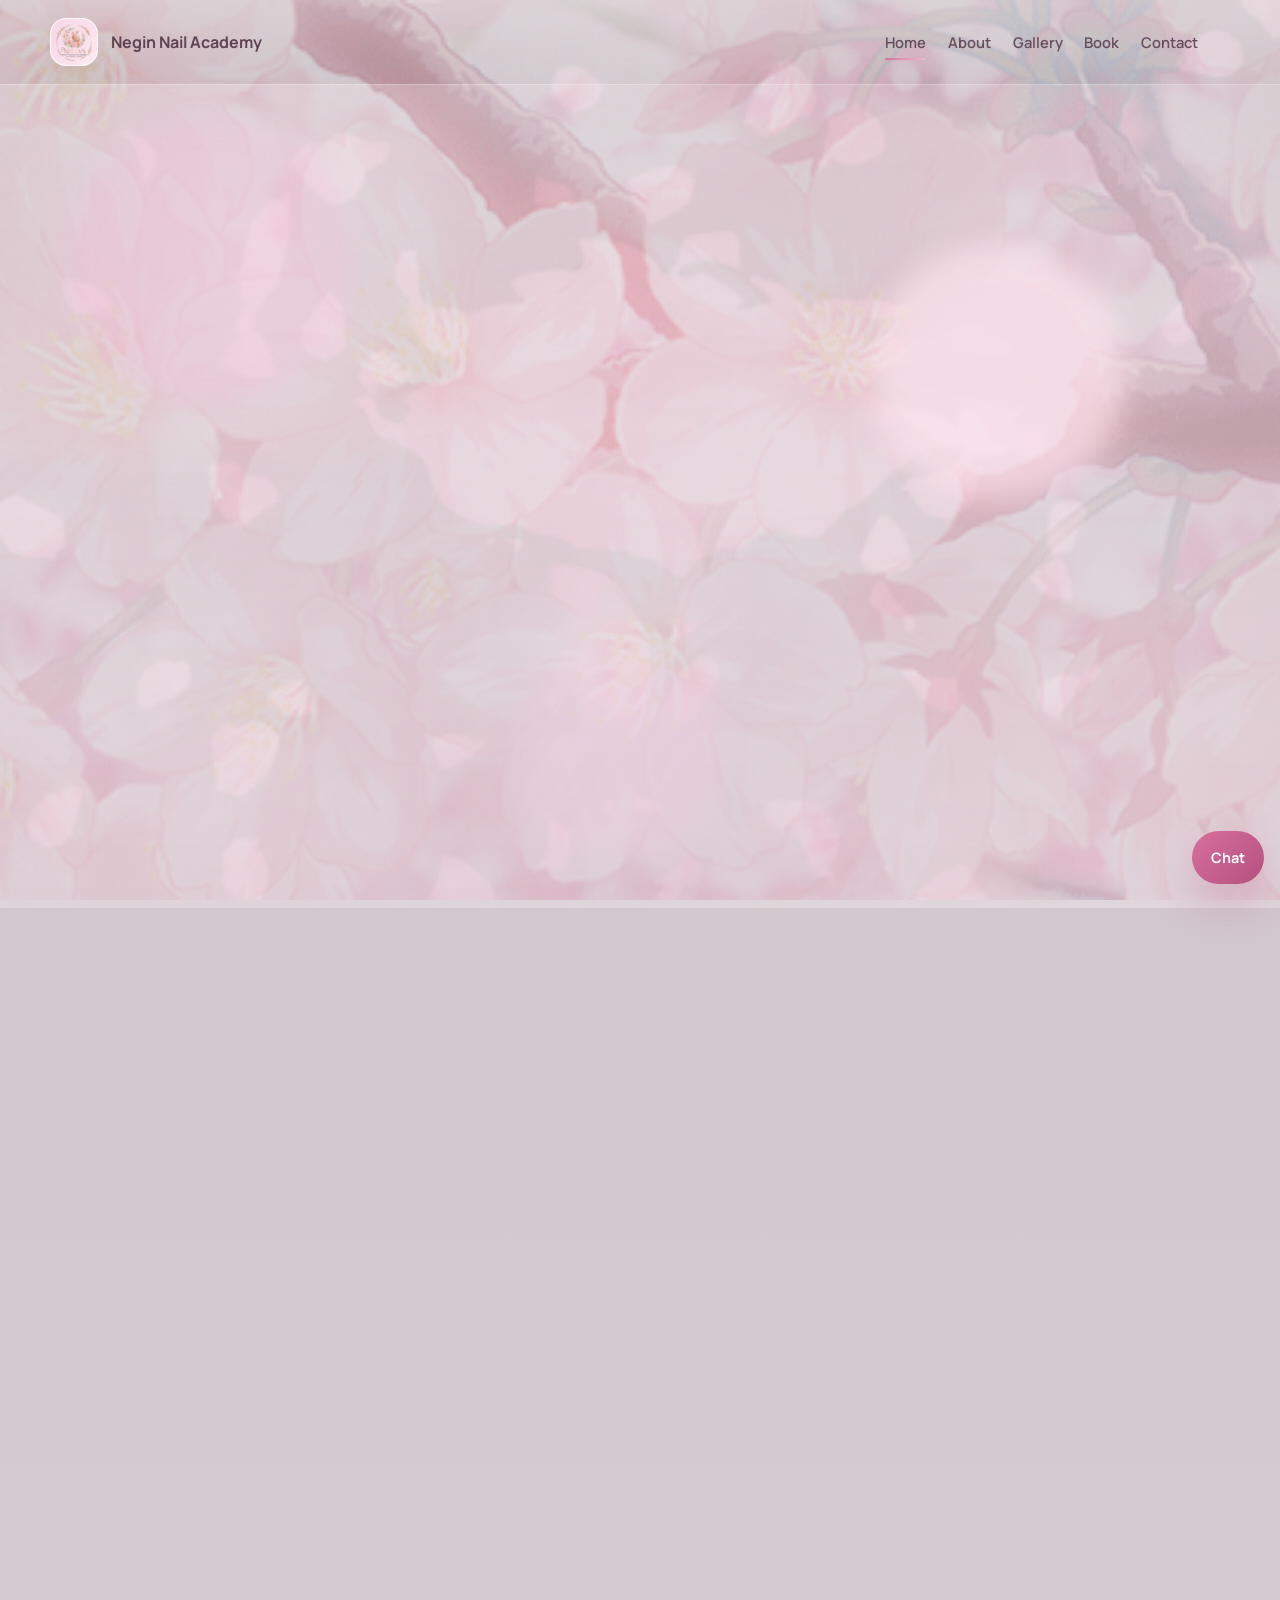
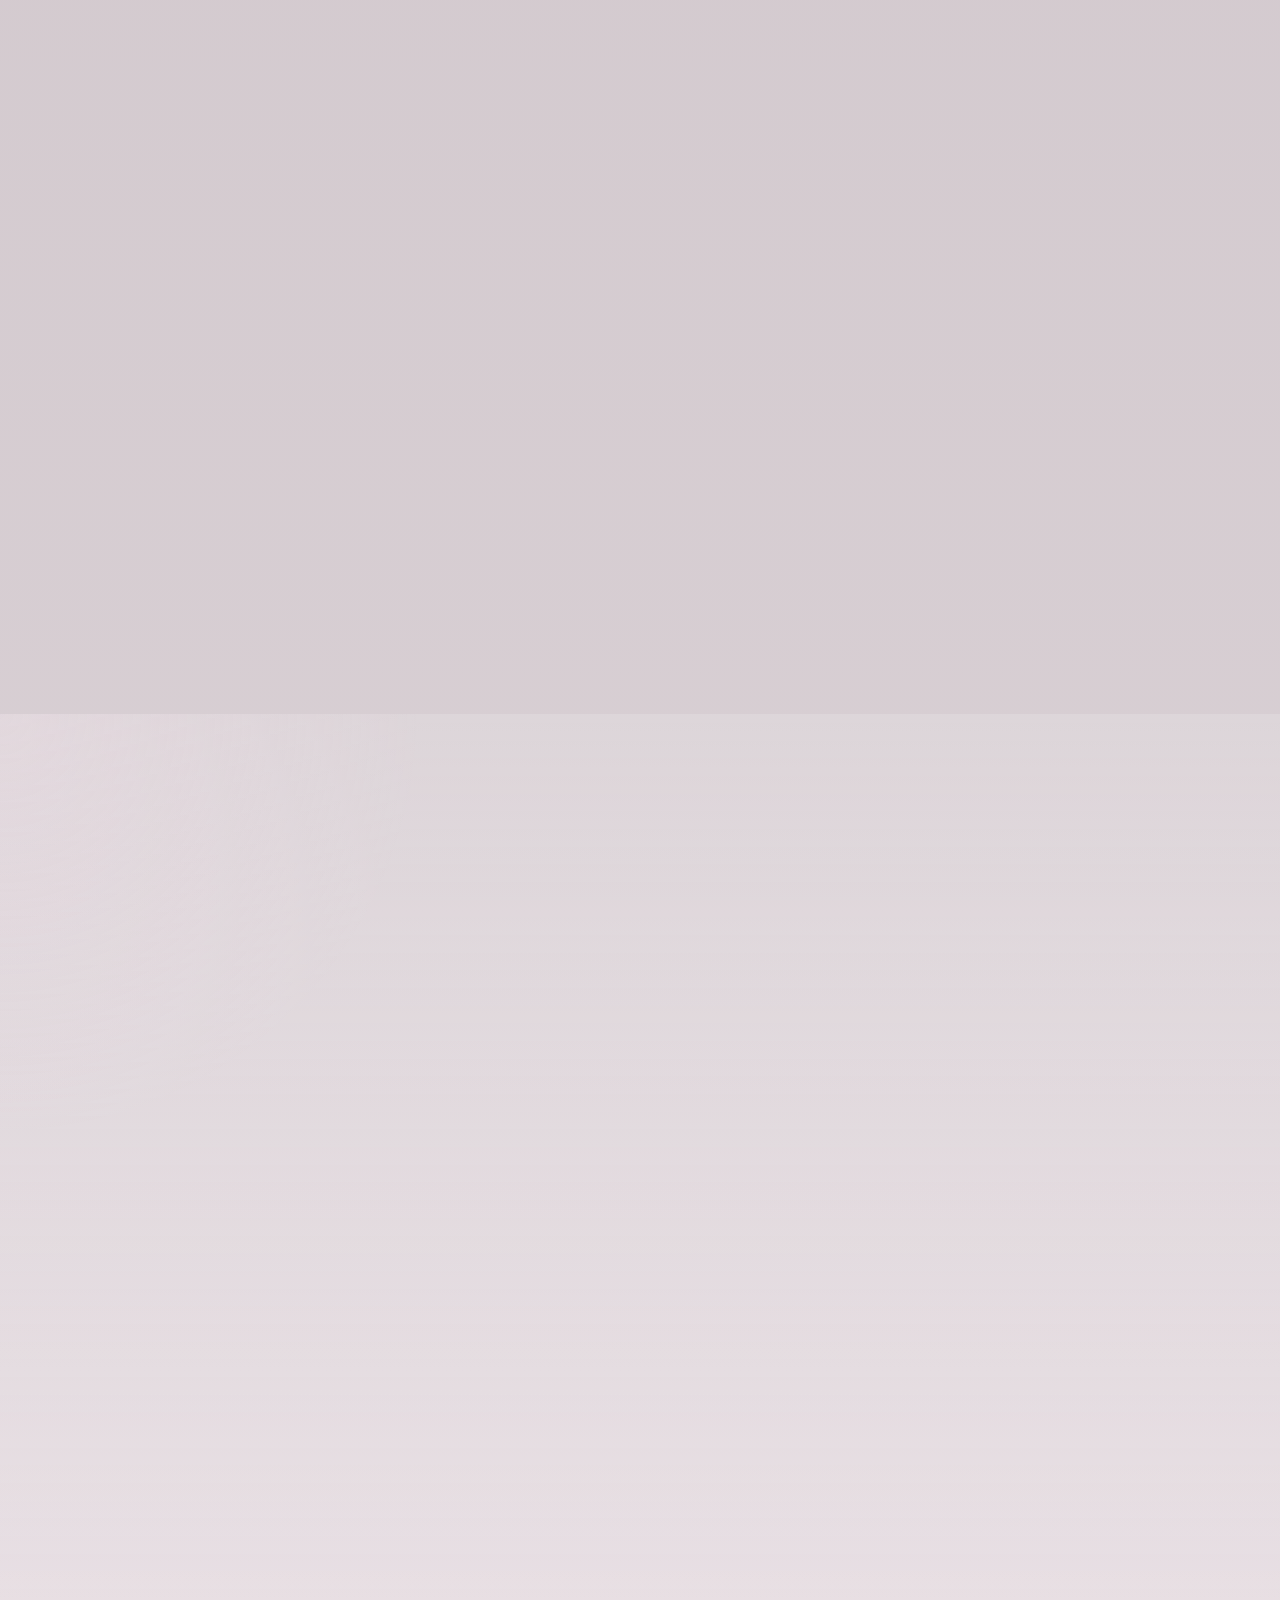
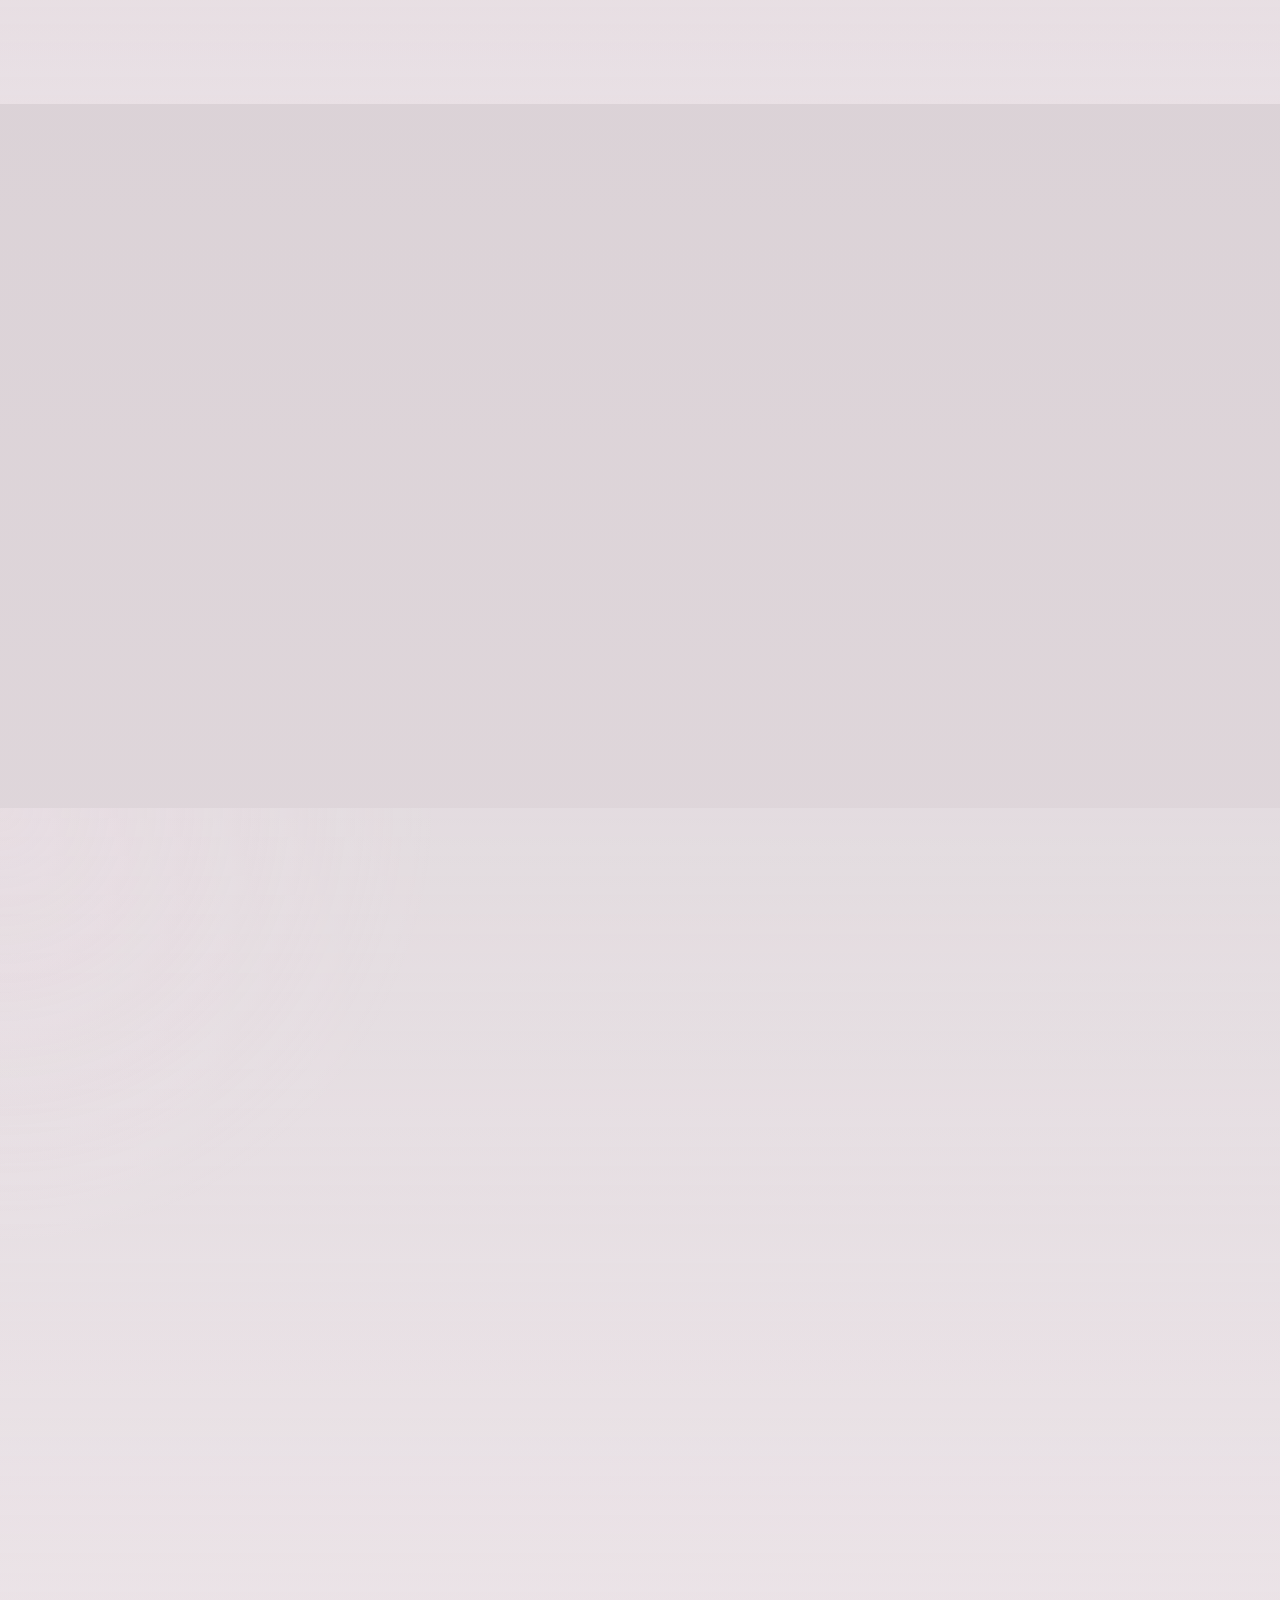
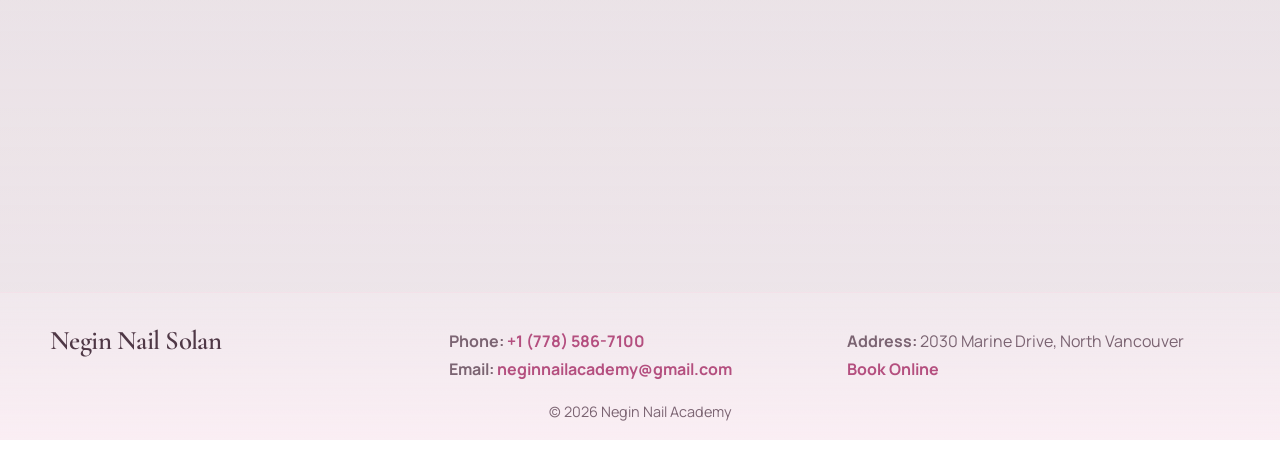
==== commit 31cc3f26: "about.html" ====
--- a/about.html
+++ b/about.html
@@ -1,20 +1,21 @@
 <!DOCTYPE html>
+
 <html lang="en">
 <head>
-  <meta charset="UTF-8">
-  <meta http-equiv="refresh" content="0; url=index.html#about">
-  <meta name="viewport" content="width=device-width, initial-scale=1.0">
-  <meta name="robots" content="noindex,follow">
-  <link rel="canonical" href="index.html#about">
-  <title>About | Negin Nail Academy</title>
-  <link rel="stylesheet" href="css/style.css">
+<meta charset="utf-8"/>
+<meta content="0; url=index.html#about" http-equiv="refresh"/>
+<meta content="width=device-width, initial-scale=1.0" name="viewport"/>
+<meta content="noindex,follow" name="robots"/>
+<link href="index.html#about" rel="canonical"/>
+<title>About | Negin Nail Academy</title>
+<link href="css/style.css" rel="stylesheet"/>
 </head>
 <body class="redirect-page">
-  <main class="redirect-card">
-    <h1>About</h1>
-    <p>Redirecting to the About section.</p>
-    <p>در حال انتقال به بخش درباره ما.</p>
-    <p><a class="btn btn-primary" href="index.html#about">Continue</a></p>
-  </main>
+<main class="redirect-card">
+<h1>About</h1>
+<p>Redirecting to the About section.</p>
+
+<p><a class="btn btn-primary" href="index.html#about">Continue</a></p>
+</main>
 </body>
 </html>
